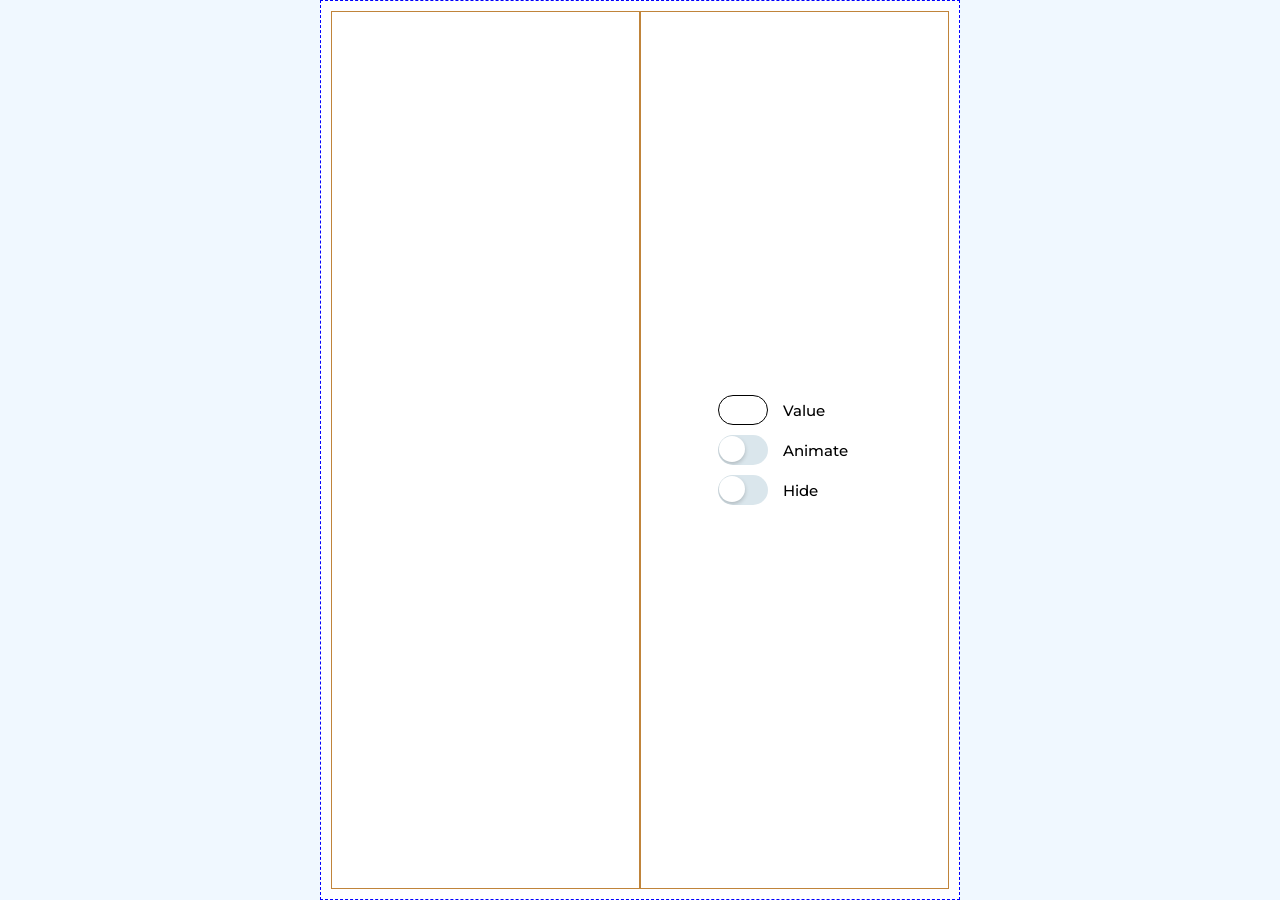
==== public/index.html @ 9c6fd15b "PROGRESS-1 create menu" ====
<!DOCTYPE html>
<html lang="en">

<head>
    <meta charset="utf-8" />
    <meta name="viewport" content="width=device-width, initial-scale=1" />
    <link href="../src/styles.css" rel="stylesheet">

    <link rel="preconnect" href="https://fonts.googleapis.com">
    <link rel="preconnect" href="https://fonts.gstatic.com" crossorigin>
    <link
        href="https://fonts.googleapis.com/css2?family=Alegreya+SC:ital,wght@0,400;0,500;0,700;0,800;0,900;1,400;1,500;1,700;1,800;1,900&family=Montserrat:ital,wght@0,100..900;1,100..900&family=Roboto:ital,wght@0,100..900;1,100..900&display=swap"
        rel="stylesheet">

    <title>Progress app</title>
</head>

<body>
    <script src="../src/progressScript.js"></script>

</body>

</html>
---- src/styles.css ----
* {
    margin: 0;
    padding: 0;
    border: 0;
    box-sizing: border-box;
    overflow: hidden;
}

html{
    width: 100vw;
    height: 100vh;
}
body {
    width: 100vw;
    height: 100vh;

    display: flex;
    justify-content: center;
    align-items: center;

    background-color: aliceblue;
}

.container {
    width: 100vw;
    height: 100%;

    padding: 10px;

    flex-flow: column nowrap;

    background-color: white;

    font-family: 'Montserrat';
    font-weight: 500;
    font-size: 15px;
}

.container>* {
    width: 100%;
    height: 50%;

    display: flex;
    justify-content: center;
    align-items: center;
    flex-flow: column nowrap;
    gap: 10px;

    border: 1px solid rgb(192, 132, 58);
}

.menuBlock__block {
    width: 50%;
    height: auto;

    display: flex;
    flex-flow: row nowrap;
    justify-content: start;
    align-items: center;
    gap: 15px;
}

.menuBlock__valueInput {
    width: 50px;
    height: 30px;

    border-radius: 20px;
    border: 1px solid black;

    font-family: 'Montserrat';
    text-align: center;
    font-weight: 500;

}

.menuBlock__toggle {
    appearance: none;
    width: 50px;
    height: 30px;

    position: relative;

    border-radius: 20px;
    background-color: #dae6ec;

    cursor: pointer;
    -webkit-tap-highlight-color: transparent;
    transition: all 0.3ms ease;
}

.menuBlock__toggle::before {
    content: '';
    width: 26px;
    height: 26px;

    top: 1px;
    left: 1px;

    position: absolute;

    border-radius: 50%;
    background-color: white;
    box-shadow: 0 2px 4px rgba(0,0,0,0.2);

    transition: all 0.3s ease;
}

.menuBlock__toggle--check:checked {
    background-color: #005cff;
    border: 0.5px solid #005eff77;
}

.menuBlock__toggle--check:checked::before {
    left: calc(100% - 27px); 
    transform: translateX(0);
}

@media (min-width: 1024px) {
    .container {
        width: 50%;
        border: 1px dashed blue;
    }
}

@media (orientation: landscape) {
    .container {
        display: flex;
        flex-flow: row nowrap !important;
    }

    .container>* {
        width: 50%;
        height: 100%;
    }

}
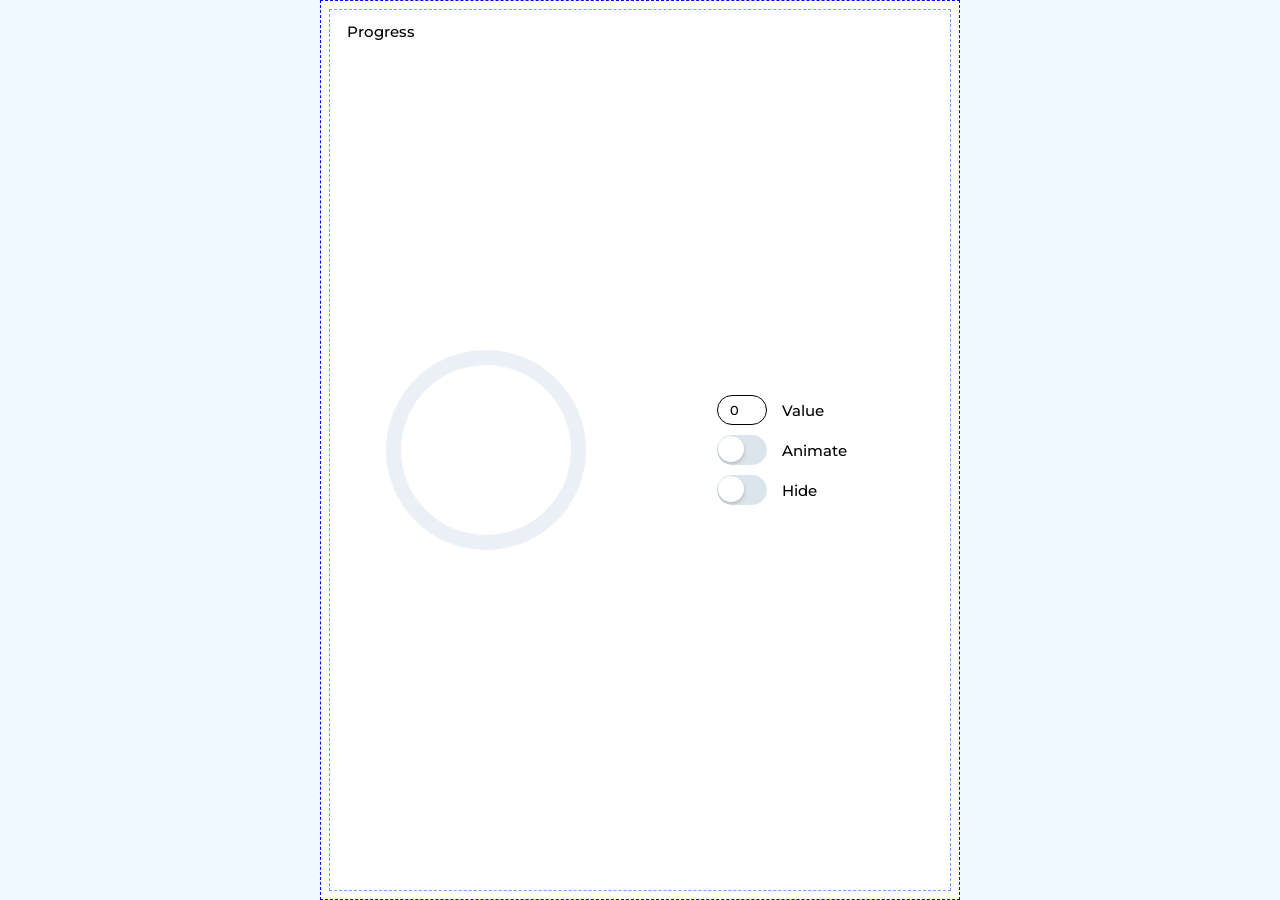
==== commit 37edaedd: "PROGRESS-2 add progress bar and fix design" ====
--- a/public/index.html
+++ b/public/index.html
@@ -12,7 +12,7 @@
         href="https://fonts.googleapis.com/css2?family=Alegreya+SC:ital,wght@0,400;0,500;0,700;0,800;0,900;1,400;1,500;1,700;1,800;1,900&family=Montserrat:ital,wght@0,100..900;1,100..900&family=Roboto:ital,wght@0,100..900;1,100..900&display=swap"
         rel="stylesheet">
 
-    <title>Progress app</title>
+    <title>Progress Bar</title>
 </head>
 
 <body>
--- a/src/styles.css
+++ b/src/styles.css
@@ -6,10 +6,11 @@
     overflow: hidden;
 }
 
-html{
+html {
     width: 100vw;
     height: 100vh;
 }
+
 body {
     width: 100vw;
     height: 100vh;
@@ -34,8 +35,18 @@
     font-family: 'Montserrat';
     font-weight: 500;
     font-size: 15px;
+
+    outline: 1px dashed #005eff94;;
+    outline-offset: -10px;
 }
 
+.container label {
+    width: 100px;
+    height: 40px;
+    
+    position: absolute;
+    z-index: 100;
+}
 .container>* {
     width: 100%;
     height: 50%;
@@ -45,8 +56,6 @@
     align-items: center;
     flex-flow: column nowrap;
     gap: 10px;
-
-    border: 1px solid rgb(192, 132, 58);
 }
 
 .menuBlock__block {
@@ -100,7 +109,7 @@
 
     border-radius: 50%;
     background-color: white;
-    box-shadow: 0 2px 4px rgba(0,0,0,0.2);
+    box-shadow: 0 2px 4px rgba(0, 0, 0, 0.2);
 
     transition: all 0.3s ease;
 }
@@ -111,8 +120,46 @@
 }
 
 .menuBlock__toggle--check:checked::before {
-    left: calc(100% - 27px); 
+    left: calc(100% - 27px);
     transform: translateX(0);
+}
+
+.progressBlock__circle {
+    width: 200px;
+    height: 200px;
+
+    display: flex;
+    justify-content: center;
+    align-items: center;
+
+    background-color: #eaf0f6;
+    border-radius: 100%;
+}
+
+.progressBlock__circle--active {
+    background: conic-gradient(#005cff 0deg 90deg,
+            #eaf0f6 90deg 360deg);
+    animation: progress 2s ease-in infinite;
+
+}
+
+@keyframes progress {
+    0% {
+        transform: rotate(0deg);
+    }
+    100% {
+        transform: rotate(360deg);
+    }
+}
+
+.progressBlock__circle::before {
+    content: '';
+    width: 170px;
+    height: 170px;
+
+    position: absolute;
+    background-color: white;
+    border-radius: 100%;
 }
 
 @media (min-width: 1024px) {
